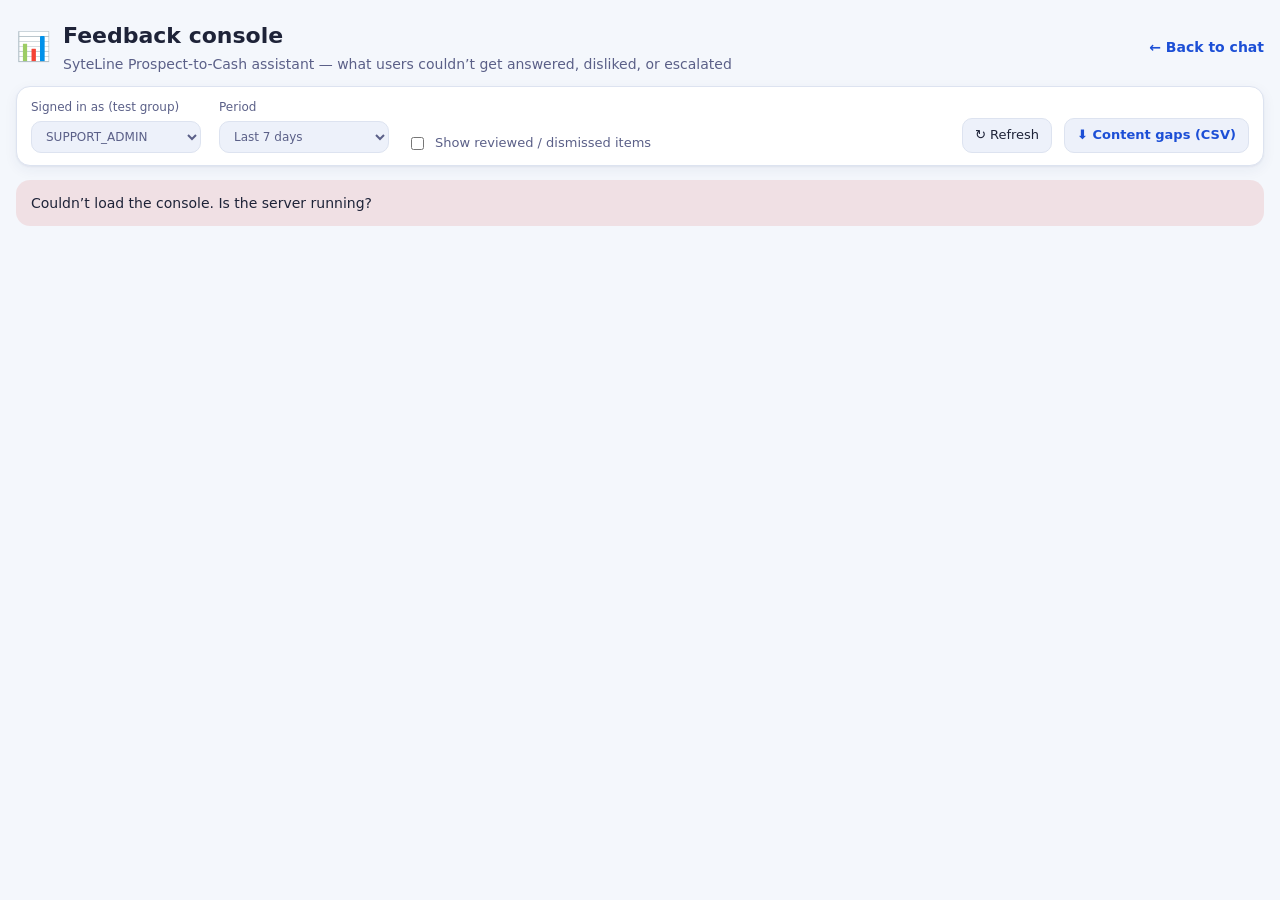
==== frontend/chatbot/admin.html @ 37c8181a "Phase 5 step 4 + Phase 6: feedback console, audit & monitoring, logging, data templates, ticket emai" ====
<!DOCTYPE html>
<html lang="en">
<head>
  <meta charset="UTF-8" />
  <meta name="viewport" content="width=device-width, initial-scale=1.0" />
  <title>Feedback Console</title>
  <link rel="stylesheet" href="admin.css" />
</head>
<body>
  <header class="topbar">
    <div class="brand">
      <span class="brand-mark" aria-hidden="true">📊</span>
      <div>
        <h1>Feedback console</h1>
        <p class="subtitle">SyteLine Prospect-to-Cash assistant — what users couldn’t get answered, disliked, or escalated</p>
      </div>
    </div>
    <a class="back-link" href="/">← Back to chat</a>
  </header>

  <section class="filters" aria-label="Filters">
    <label>
      <span>Signed in as (test group)</span>
      <select id="group">
        <option value="SUPPORT_ADMIN">SUPPORT_ADMIN</option>
        <option value="SALES_REP">SALES_REP</option>
        <option value="AR_CLERK">AR_CLERK</option>
        <option value="NO_ACCESS">NO_ACCESS</option>
      </select>
    </label>
    <label>
      <span>Period</span>
      <select id="days">
        <option value="1">Last 24 hours</option>
        <option value="7" selected>Last 7 days</option>
        <option value="30">Last 30 days</option>
        <option value="90">Last 90 days</option>
      </select>
    </label>
    <label class="check">
      <input type="checkbox" id="include-reviewed" />
      <span>Show reviewed / dismissed items</span>
    </label>
    <div class="filter-actions">
      <button type="button" id="refresh">↻ Refresh</button>
      <a id="export" class="button-link" href="#" download>⬇ Content gaps (CSV)</a>
    </div>
  </section>

  <div id="message" class="notice" role="status" hidden></div>

  <main id="console" hidden>
    <section class="tiles" id="tiles" aria-label="Summary"></section>

    <section class="breakdowns" aria-label="Breakdowns">
      <div class="card">
        <h2>Answer check</h2>
        <p class="hint">How generated answers did against the documents (Phase 5 step 1).</p>
        <table class="mini" id="validation-table"></table>
      </div>
      <div class="card">
        <h2>User mood</h2>
        <p class="hint">Detected tone of the questions (F0 normal → F4 repeated problem).</p>
        <table class="mini" id="mood-table"></table>
      </div>
      <div class="card">
        <h2>Outcomes</h2>
        <p class="hint">Where each question ended up.</p>
        <table class="mini" id="route-table"></table>
      </div>
    </section>

    <section class="card mail-card" aria-label="Ticket email">
      <div class="item-head">
        <div>
          <h2>📧 Ticket email (Outlook)</h2>
          <p class="hint" id="mail-summary"></p>
        </div>
        <div class="actions">
          <button type="button" id="mail-test">Send test email</button>
          <span class="done" id="mail-test-result" role="status"></span>
        </div>
      </div>
    </section>

    <nav class="tabs" role="tablist" aria-label="Work queues">
      <button type="button" role="tab" class="tab active" data-tab="gaps" aria-selected="true">📝 Content gaps <span class="count" id="count-gaps"></span></button>
      <button type="button" role="tab" class="tab" data-tab="downvoted" aria-selected="false">👎 Disliked answers <span class="count" id="count-downvoted"></span></button>
      <button type="button" role="tab" class="tab" data-tab="tickets" aria-selected="false">🎫 Tickets <span class="count" id="count-tickets"></span></button>
      <button type="button" role="tab" class="tab" data-tab="security" aria-selected="false">🛡️ Security <span class="count" id="count-security"></span></button>
      <button type="button" role="tab" class="tab" data-tab="health" aria-selected="false">📈 Health <span class="count" id="count-health"></span></button>
      <button type="button" role="tab" class="tab" data-tab="audit" aria-selected="false">🧾 Audit</button>
    </nav>

    <section class="panel" id="panel-gaps" role="tabpanel"></section>
    <section class="panel" id="panel-downvoted" role="tabpanel" hidden></section>
    <section class="panel" id="panel-tickets" role="tabpanel" hidden></section>
    <section class="panel" id="panel-security" role="tabpanel" hidden></section>
    <section class="panel" id="panel-health" role="tabpanel" hidden>
      <div class="item-head">
        <p class="hint" id="health-updated">Loading health…</p>
        <div class="actions">
          <button type="button" id="health-check">Run health check now</button>
          <span class="done" id="health-check-result" role="status"></span>
        </div>
      </div>
      <div class="services" id="health-services"></div>
      <div class="tiles" id="health-tiles"></div>
      <div class="charts">
        <figure class="card chart-card"><figcaption>Questions per day</figcaption><div id="chart-requests"></div></figure>
        <figure class="card chart-card"><figcaption>Response time per day — 95% of answers faster than</figcaption><div id="chart-latency"></div></figure>
        <figure class="card chart-card"><figcaption>OpenAI cost per day (USD)</figcaption><div id="chart-cost"></div></figure>
        <figure class="card chart-card"><figcaption>Answer check per day</figcaption><div id="chart-check"></div></figure>
      </div>
      <div class="breakdowns">
        <div class="card"><h2>OpenAI calls</h2><p class="hint">Per purpose and model, for the selected period.</p><table class="mini wide" id="health-llm"></table></div>
        <div class="card"><h2>Time per step</h2><p class="hint">Average and slowest time of each workflow step.</p><table class="mini wide" id="health-stages"></table></div>
      </div>
      <div class="card"><h2>Alerts</h2><p class="hint" id="health-thresholds"></p><div id="health-alerts"></div></div>
    </section>
    <section class="panel" id="panel-audit" role="tabpanel" hidden>
      <p class="hint">Every question and admin action is recorded here permanently (it can't be edited or deleted, and
        deleting a chat doesn't remove it). Questions and answers are shown with secrets masked.</p>
      <form class="filters audit-filters" id="audit-form">
        <label><span>User id</span><input type="text" id="audit-user" maxlength="120" placeholder="e.g. demo.sales_rep" /></label>
        <label><span>What</span>
          <select id="audit-type">
            <option value="">Everything</option><option value="chat" selected>Questions</option>
            <option value="rating">Ratings</option><option value="ticket_created">Tickets created</option>
            <option value="ticket_status">Ticket status changes</option><option value="feedback_review">Feedback reviews</option>
            <option value="admin_access">Admin console access</option><option value="chat_deleted">Chats deleted</option>
          </select></label>
        <label><span>Status</span>
          <select id="audit-status">
            <option value="">Any</option><option>SUCCESS</option><option>NO_ANSWER</option><option>CLARIFY</option>
            <option>BLOCKED</option><option>ERROR</option><option>OUT_OF_SCOPE</option><option>NOT_AVAILABLE</option>
          </select></label>
        <label><span>Request id</span><input type="text" id="audit-request" maxlength="80" /></label>
        <div class="filter-actions"><button type="submit" class="primary">Search</button></div>
      </form>
      <div id="audit-results"></div>
    </section>
  </main>

  <script src="admin.js"></script>
</body>
</html>
---- frontend/chatbot/admin.css ----
/* Feedback console (Phase 5 step 4). Same palette family as the chat page; own file so the
   chat page's styles are untouched. Status colours are reserved for state (priority, severity,
   alerts) and always come with an icon + label, never colour alone. */

:root {
  color-scheme: light;
  --canvas: #f4f7fc;
  --surface: #ffffff;
  --surface-soft: #edf1fa;
  --border: #dde3f0;
  --text: #1e2338;
  --text-soft: #5b6088;
  --text-faint: #7a7f9e;
  --accent: #2f6fed;
  --accent-strong: #1c4fd6;
  --accent-soft: rgba(47, 111, 237, 0.12);
  --on-accent: #ffffff;
  /* Chart marks (validated with the dataviz palette checker: lightness, chroma, colour-blind
     separation and 3:1 contrast all pass in light and dark). Status marks = the fixed status palette. */
  --series-1: #2a78d6;
  --series-2: #eb6834;
  --mark-good: #0ca30c;
  --mark-warning: #fab219;
  --mark-critical: #d03b3b;
  --good: #0c7d0c;
  --good-bg: rgba(12, 163, 12, 0.12);
  --warning: #9a6200;
  --warning-bg: rgba(250, 178, 25, 0.18);
  --critical: #b52e2e;
  --critical-bg: rgba(208, 59, 59, 0.12);
  --radius: 14px;
  --shadow: 0 1px 2px rgba(30, 50, 110, 0.06), 0 4px 14px rgba(30, 50, 110, 0.06);
}

@media (prefers-color-scheme: dark) {
  :root:not([data-theme="light"]) {
    color-scheme: dark;
    --canvas: #12141f;
    --surface: #1b1e2c;
    --surface-soft: #232738;
    --border: #2e3348;
    --text: #e8eaf4;
    --text-soft: #b3b8d4;
    --text-faint: #8d92b0;
    --accent: #6f9bff;
    --accent-strong: #9ab8ff;
    --accent-soft: rgba(111, 155, 255, 0.16);
    --on-accent: #0b1020; /* dark ink on the lighter dark-mode blue (white measured under 3:1) */
    --series-1: #3987e5;
    --series-2: #d95926;
    --good: #4cd24c;
    --good-bg: rgba(12, 163, 12, 0.2);
    --warning: #fab219;
    --warning-bg: rgba(250, 178, 25, 0.16);
    --critical: #ff7b7b;
    --critical-bg: rgba(208, 59, 59, 0.22);
    --shadow: none;
  }
}

* { box-sizing: border-box; }

/* `main` and the tab panels use display:flex, which would override the hidden attribute —
   without this, every tab showed at once and a refused role still saw the old data. */
[hidden] { display: none !important; }

body {
  margin: 0;
  padding: 0 16px 40px;
  background: var(--canvas);
  color: var(--text);
  font-family: "Segoe UI Variable", "Segoe UI", system-ui, -apple-system, sans-serif;
  font-size: 14px;
  line-height: 1.45;
}

button, select, input, textarea { font: inherit; color: inherit; }

:focus-visible { outline: 3px solid var(--accent-soft); outline-offset: 2px; }

.topbar, .filters, .notice, main { max-width: 1280px; margin-left: auto; margin-right: auto; }

.topbar {
  display: flex;
  align-items: center;
  justify-content: space-between;
  gap: 12px;
  flex-wrap: wrap;
  padding: 20px 0 12px;
}

.brand { display: flex; align-items: center; gap: 12px; }
.brand-mark { font-size: 28px; }
h1 { margin: 0; font-size: 22px; }
h2 { margin: 0 0 2px; font-size: 15px; }
.subtitle, .hint { margin: 2px 0 0; color: var(--text-soft); }
.hint { font-size: 12px; margin-bottom: 8px; }

.back-link, .button-link { color: var(--accent-strong); text-decoration: none; font-weight: 600; }

.filters {
  display: flex;
  flex-wrap: wrap;
  align-items: flex-end;
  gap: 12px 18px;
  padding: 12px 14px;
  background: var(--surface);
  border: 1px solid var(--border);
  border-radius: var(--radius);
  box-shadow: var(--shadow);
}

.filters label { display: flex; flex-direction: column; gap: 4px; font-size: 12px; color: var(--text-soft); }
.filters label.check { flex-direction: row; align-items: center; gap: 8px; font-size: 13px; }
.filters select {
  min-width: 170px;
  padding: 7px 10px;
  border: 1px solid var(--border);
  border-radius: 10px;
  background: var(--surface-soft);
}
.filter-actions { display: flex; gap: 12px; align-items: center; margin-left: auto; flex-wrap: wrap; }

button, .button-link {
  padding: 7px 12px;
  border: 1px solid var(--border);
  border-radius: 10px;
  background: var(--surface-soft);
  cursor: pointer;
  font-size: 13px;
}
button:disabled { opacity: 0.55; cursor: default; }
button.primary { background: var(--accent); border-color: var(--accent); color: var(--on-accent); }

.notice {
  margin-top: 14px;
  padding: 12px 14px;
  border-radius: var(--radius);
  background: var(--surface);
  border: 1px solid var(--border);
}
.notice.error { background: var(--critical-bg); border-color: transparent; }

main { margin-top: 16px; display: flex; flex-direction: column; gap: 16px; }

/* Stat tiles: the number is the figure — text ink, never a series colour. */
.tiles { display: grid; grid-template-columns: repeat(auto-fill, minmax(170px, 1fr)); gap: 12px; }
.tile {
  padding: 14px 16px;
  background: var(--surface);
  border: 1px solid var(--border);
  border-radius: var(--radius);
  box-shadow: var(--shadow);
}
.tile .label { color: var(--text-soft); font-size: 12px; }
.tile .value { font-size: 28px; font-weight: 650; font-variant-numeric: tabular-nums; margin-top: 2px; }
.tile .detail { color: var(--text-faint); font-size: 12px; margin-top: 2px; }
.tile .state { display: inline-flex; gap: 4px; align-items: center; margin-top: 6px; padding: 2px 8px;
  border-radius: 999px; font-size: 12px; font-weight: 600; }

.state.good { background: var(--good-bg); color: var(--good); }
.state.warning { background: var(--warning-bg); color: var(--warning); }
.state.critical { background: var(--critical-bg); color: var(--critical); }
.state.neutral { background: var(--surface-soft); color: var(--text-soft); }

.breakdowns { display: grid; grid-template-columns: repeat(auto-fit, minmax(260px, 1fr)); gap: 12px; }
.card {
  padding: 14px 16px;
  background: var(--surface);
  border: 1px solid var(--border);
  border-radius: var(--radius);
  box-shadow: var(--shadow);
  min-width: 0;
}

table.mini { width: 100%; border-collapse: collapse; font-variant-numeric: tabular-nums; }
table.mini td { padding: 4px 0; border-bottom: 1px solid var(--border); }
table.mini td.num { text-align: right; font-weight: 600; width: 60px; }
table.mini td.pct { text-align: right; color: var(--text-faint); width: 56px; }
table.mini tr:last-child td { border-bottom: 0; }

.tabs { display: flex; gap: 6px; flex-wrap: wrap; border-bottom: 1px solid var(--border); }
.tab {
  border: 0;
  border-bottom: 3px solid transparent;
  border-radius: 0;
  background: none;
  padding: 10px 12px;
  color: var(--text-soft);
  font-weight: 600;
}
.tab.active { color: var(--text); border-bottom-color: var(--accent); }
.tab .count { color: var(--text-faint); font-weight: 500; }

.panel { display: flex; flex-direction: column; gap: 10px; }
.empty { padding: 24px; text-align: center; color: var(--text-soft); background: var(--surface);
  border: 1px dashed var(--border); border-radius: var(--radius); }

.item {
  padding: 14px 16px;
  background: var(--surface);
  border: 1px solid var(--border);
  border-radius: var(--radius);
  box-shadow: var(--shadow);
  display: flex;
  flex-direction: column;
  gap: 6px;
  min-width: 0;
}
.item-head { display: flex; justify-content: space-between; gap: 10px; flex-wrap: wrap; align-items: baseline; }
.item-title { font-weight: 650; font-size: 15px; overflow-wrap: anywhere; }
.meta { color: var(--text-faint); font-size: 12px; display: flex; gap: 10px; flex-wrap: wrap; }
.pill { display: inline-flex; gap: 4px; align-items: center; padding: 1px 8px; border-radius: 999px;
  font-size: 12px; font-weight: 600; background: var(--surface-soft); color: var(--text-soft); }
.quote { margin: 0; padding: 8px 10px; background: var(--surface-soft); border-radius: 10px;
  white-space: pre-wrap; overflow-wrap: anywhere; color: var(--text-soft); }
.examples { margin: 0; padding-left: 18px; color: var(--text-soft); }
.actions { display: flex; gap: 6px; flex-wrap: wrap; align-items: center; }
.actions .done { color: var(--text-soft); font-size: 12px; }
dl.fields { display: grid; grid-template-columns: max-content 1fr; gap: 3px 12px; margin: 0; }
dl.fields dt { color: var(--text-faint); }
dl.fields dd { margin: 0; overflow-wrap: anywhere; }

/* ── Health tab ─────────────────────────────────────────────────────── */
.services { display: flex; gap: 8px; flex-wrap: wrap; }
.charts { display: grid; grid-template-columns: repeat(auto-fit, minmax(300px, 1fr)); gap: 12px; }
.chart-card { margin: 0; }
.chart-card figcaption { font-weight: 650; margin-bottom: 6px; }
svg.chart { width: 100%; height: auto; display: block; }
svg.chart .axis { stroke: var(--border); stroke-width: 1; }
svg.chart .grid { stroke: var(--border); stroke-width: 1; stroke-dasharray: 3 4; }
svg.chart .tick { fill: var(--text-faint); font-size: 12px; }
svg.chart .bar-a { fill: var(--series-1); }
svg.chart .bar-b { fill: var(--series-2); }
svg.chart .bar-good { fill: var(--mark-good); }
svg.chart .bar-warn { fill: var(--mark-warning); }
svg.chart .bar-bad { fill: var(--mark-critical); }
svg.chart .line { fill: none; stroke: var(--series-1); stroke-width: 2; }
svg.chart .dot { fill: var(--series-1); stroke: var(--surface); stroke-width: 2; }
svg.chart rect:hover, svg.chart .dot:hover { opacity: 0.8; }
.legend { display: flex; gap: 12px; flex-wrap: wrap; margin-top: 6px; font-size: 12px; color: var(--text-soft); }
.legend-item { display: inline-flex; align-items: center; gap: 5px; }
.swatch { width: 10px; height: 10px; border-radius: 3px; display: inline-block; }
.swatch.bar-a { background: var(--series-1); }
.swatch.bar-b { background: var(--series-2); }
.swatch.bar-good { background: var(--mark-good); }
.swatch.bar-warn { background: var(--mark-warning); }
.swatch.bar-bad { background: var(--mark-critical); }
table.mini.wide th { text-align: left; font-size: 12px; color: var(--text-faint); font-weight: 600; padding: 4px 6px 4px 0; }
table.mini.wide td { padding: 4px 6px 4px 0; }
table.mini.wide td.num { width: auto; white-space: nowrap; }
td.bar-cell { width: 30%; }
.meter { display: block; height: 8px; border-radius: 4px; background: var(--series-1); }
.alert-row { padding: 8px 0; border-bottom: 1px solid var(--border); }
.audit-filters { margin: 0; }
.audit-filters input { padding: 7px 10px; border: 1px solid var(--border); border-radius: 10px; background: var(--surface-soft); }
.audit-table td { vertical-align: top; font-size: 13px; }
.audit-table td.wrap { overflow-wrap: anywhere; max-width: 420px; }
.card { overflow-x: auto; }

@media (max-width: 600px) {
  .filter-actions { margin-left: 0; }
  .filters select { min-width: 0; width: 100%; }
  .filters label { flex: 1 1 140px; }
  .tile .value { font-size: 24px; }
}
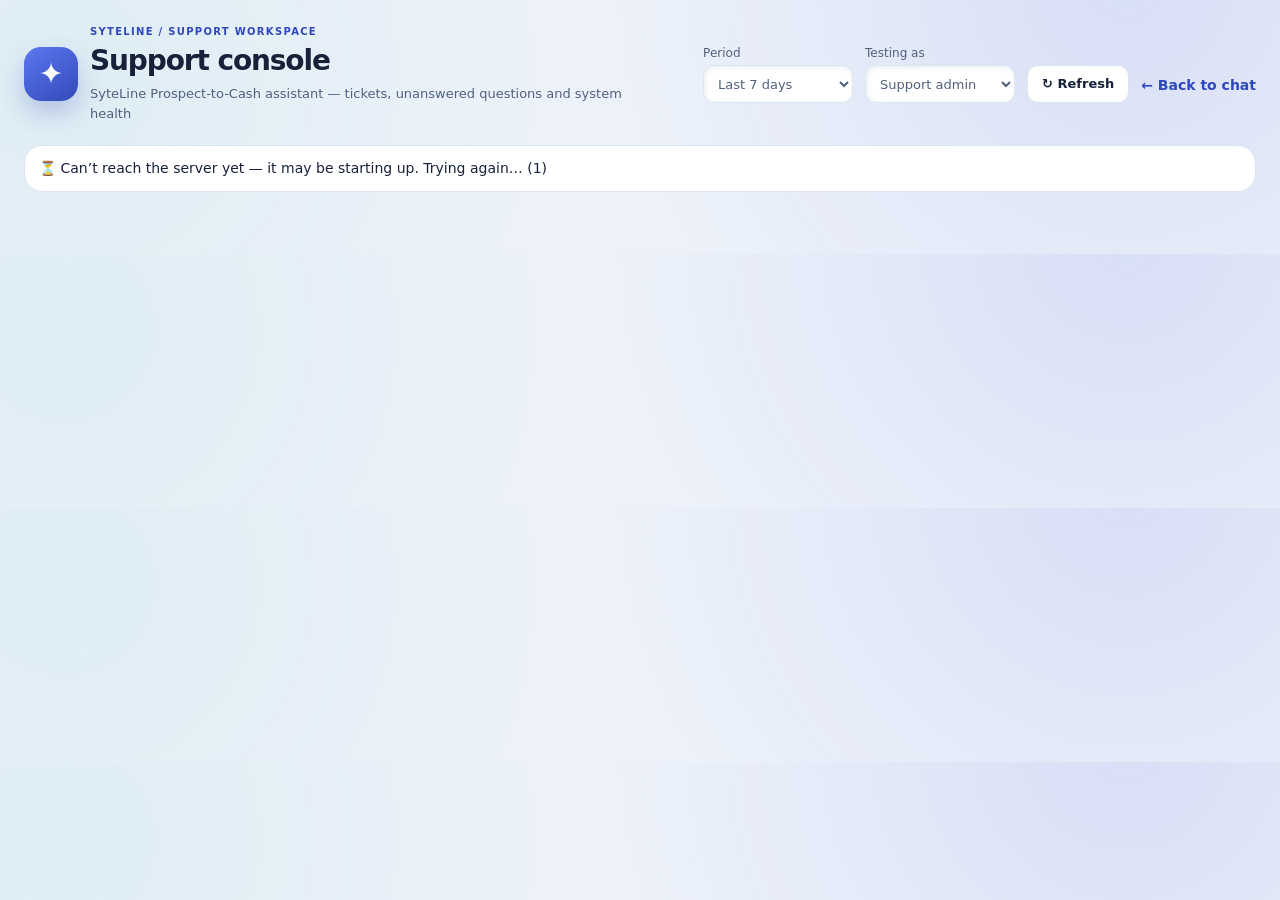
==== commit 41615318: "Faster and clearer answers: parallel users, combined understanding, short definitions, support conso" ====
--- a/frontend/chatbot/admin.html
+++ b/frontend/chatbot/admin.html
@@ -3,145 +3,223 @@
 <head>
   <meta charset="UTF-8" />
   <meta name="viewport" content="width=device-width, initial-scale=1.0" />
-  <title>Feedback Console</title>
-  <link rel="stylesheet" href="admin.css" />
+  <title>Support Console</title>
+  <link rel="stylesheet" href="admin.css?v=2026-09-30c" />
 </head>
 <body>
   <header class="topbar">
     <div class="brand">
-      <span class="brand-mark" aria-hidden="true">📊</span>
+      <span class="brand-mark" aria-hidden="true">✦</span>
       <div>
-        <h1>Feedback console</h1>
-        <p class="subtitle">SyteLine Prospect-to-Cash assistant — what users couldn’t get answered, disliked, or escalated</p>
+        <span class="eyebrow">SYTELINE / SUPPORT WORKSPACE</span>
+        <h1>Support console</h1>
+        <p class="subtitle">SyteLine Prospect-to-Cash assistant — tickets, unanswered questions and system health</p>
       </div>
     </div>
-    <a class="back-link" href="/">← Back to chat</a>
+    <div class="topbar-controls">
+      <label class="control">
+        <span>Period</span>
+        <select id="days">
+          <option value="1">Last 24 hours</option>
+          <option value="7" selected>Last 7 days</option>
+          <option value="30">Last 30 days</option>
+          <option value="90">Last 90 days</option>
+        </select>
+      </label>
+      <label class="control" title="Until the real SyteLine login is connected, pick the role to test with">
+        <span>Testing as</span>
+        <select id="group">
+          <option value="SUPPORT_ADMIN">Support admin</option>
+          <option value="SALES_REP">Sales rep</option>
+          <option value="AR_CLERK">AR clerk</option>
+          <option value="NO_ACCESS">No access</option>
+        </select>
+      </label>
+      <button type="button" id="refresh" class="icon-button" aria-label="Refresh">↻ Refresh</button>
+      <a class="back-link" href="/">← Back to chat</a>
+    </div>
   </header>
 
-  <section class="filters" aria-label="Filters">
-    <label>
-      <span>Signed in as (test group)</span>
-      <select id="group">
-        <option value="SUPPORT_ADMIN">SUPPORT_ADMIN</option>
-        <option value="SALES_REP">SALES_REP</option>
-        <option value="AR_CLERK">AR_CLERK</option>
-        <option value="NO_ACCESS">NO_ACCESS</option>
-      </select>
-    </label>
-    <label>
-      <span>Period</span>
-      <select id="days">
-        <option value="1">Last 24 hours</option>
-        <option value="7" selected>Last 7 days</option>
-        <option value="30">Last 30 days</option>
-        <option value="90">Last 90 days</option>
-      </select>
-    </label>
-    <label class="check">
-      <input type="checkbox" id="include-reviewed" />
-      <span>Show reviewed / dismissed items</span>
-    </label>
-    <div class="filter-actions">
-      <button type="button" id="refresh">↻ Refresh</button>
-      <a id="export" class="button-link" href="#" download>⬇ Content gaps (CSV)</a>
-    </div>
-  </section>
-
   <div id="message" class="notice" role="status" hidden></div>
 
-  <main id="console" hidden>
-    <section class="tiles" id="tiles" aria-label="Summary"></section>
-
-    <section class="breakdowns" aria-label="Breakdowns">
-      <div class="card">
-        <h2>Answer check</h2>
-        <p class="hint">How generated answers did against the documents (Phase 5 step 1).</p>
-        <table class="mini" id="validation-table"></table>
-      </div>
-      <div class="card">
-        <h2>User mood</h2>
-        <p class="hint">Detected tone of the questions (F0 normal → F4 repeated problem).</p>
-        <table class="mini" id="mood-table"></table>
-      </div>
-      <div class="card">
-        <h2>Outcomes</h2>
-        <p class="hint">Where each question ended up.</p>
-        <table class="mini" id="route-table"></table>
-      </div>
-    </section>
-
-    <section class="card mail-card" aria-label="Ticket email">
-      <div class="item-head">
-        <div>
-          <h2>📧 Ticket email (Outlook)</h2>
-          <p class="hint" id="mail-summary"></p>
-        </div>
-        <div class="actions">
-          <button type="button" id="mail-test">Send test email</button>
-          <span class="done" id="mail-test-result" role="status"></span>
-        </div>
-      </div>
-    </section>
-
-    <nav class="tabs" role="tablist" aria-label="Work queues">
-      <button type="button" role="tab" class="tab active" data-tab="gaps" aria-selected="true">📝 Content gaps <span class="count" id="count-gaps"></span></button>
-      <button type="button" role="tab" class="tab" data-tab="downvoted" aria-selected="false">👎 Disliked answers <span class="count" id="count-downvoted"></span></button>
-      <button type="button" role="tab" class="tab" data-tab="tickets" aria-selected="false">🎫 Tickets <span class="count" id="count-tickets"></span></button>
-      <button type="button" role="tab" class="tab" data-tab="security" aria-selected="false">🛡️ Security <span class="count" id="count-security"></span></button>
-      <button type="button" role="tab" class="tab" data-tab="health" aria-selected="false">📈 Health <span class="count" id="count-health"></span></button>
-      <button type="button" role="tab" class="tab" data-tab="audit" aria-selected="false">🧾 Audit</button>
+  <div class="shell" id="console" hidden>
+    <nav class="sidenav" aria-label="Sections">
+      <span class="nav-heading">WORKSPACE</span>
+      <button type="button" class="nav-item active" data-view="home"><span aria-hidden="true">🏠</span> Home</button>
+      <button type="button" class="nav-item" data-view="tickets"><span aria-hidden="true">🎫</span> Tickets <span class="nav-count" id="nav-tickets"></span></button>
+      <button type="button" class="nav-item" data-view="gaps"><span aria-hidden="true">❓</span> Unanswered questions <span class="nav-count" id="nav-gaps"></span></button>
+      <button type="button" class="nav-item" data-view="disliked"><span aria-hidden="true">👎</span> Disliked answers <span class="nav-count" id="nav-disliked"></span></button>
+      <button type="button" class="nav-item" data-view="security"><span aria-hidden="true">🛡️</span> Security <span class="nav-count" id="nav-security"></span></button>
+      <button type="button" class="nav-item" data-view="health"><span aria-hidden="true">📈</span> System health <span class="nav-count" id="nav-health"></span></button>
+      <button type="button" class="nav-item" data-view="audit"><span aria-hidden="true">🧾</span> Activity log</button>
     </nav>
 
-    <section class="panel" id="panel-gaps" role="tabpanel"></section>
-    <section class="panel" id="panel-downvoted" role="tabpanel" hidden></section>
-    <section class="panel" id="panel-tickets" role="tabpanel" hidden></section>
-    <section class="panel" id="panel-security" role="tabpanel" hidden></section>
-    <section class="panel" id="panel-health" role="tabpanel" hidden>
-      <div class="item-head">
-        <p class="hint" id="health-updated">Loading health…</p>
-        <div class="actions">
-          <button type="button" id="health-check">Run health check now</button>
-          <span class="done" id="health-check-result" role="status"></span>
-        </div>
-      </div>
-      <div class="services" id="health-services"></div>
-      <div class="tiles" id="health-tiles"></div>
-      <div class="charts">
-        <figure class="card chart-card"><figcaption>Questions per day</figcaption><div id="chart-requests"></div></figure>
-        <figure class="card chart-card"><figcaption>Response time per day — 95% of answers faster than</figcaption><div id="chart-latency"></div></figure>
-        <figure class="card chart-card"><figcaption>OpenAI cost per day (USD)</figcaption><div id="chart-cost"></div></figure>
-        <figure class="card chart-card"><figcaption>Answer check per day</figcaption><div id="chart-check"></div></figure>
-      </div>
-      <div class="breakdowns">
-        <div class="card"><h2>OpenAI calls</h2><p class="hint">Per purpose and model, for the selected period.</p><table class="mini wide" id="health-llm"></table></div>
-        <div class="card"><h2>Time per step</h2><p class="hint">Average and slowest time of each workflow step.</p><table class="mini wide" id="health-stages"></table></div>
-      </div>
-      <div class="card"><h2>Alerts</h2><p class="hint" id="health-thresholds"></p><div id="health-alerts"></div></div>
-    </section>
-    <section class="panel" id="panel-audit" role="tabpanel" hidden>
-      <p class="hint">Every question and admin action is recorded here permanently (it can't be edited or deleted, and
-        deleting a chat doesn't remove it). Questions and answers are shown with secrets masked.</p>
-      <form class="filters audit-filters" id="audit-form">
-        <label><span>User id</span><input type="text" id="audit-user" maxlength="120" placeholder="e.g. demo.sales_rep" /></label>
-        <label><span>What</span>
-          <select id="audit-type">
-            <option value="">Everything</option><option value="chat" selected>Questions</option>
-            <option value="rating">Ratings</option><option value="ticket_created">Tickets created</option>
-            <option value="ticket_status">Ticket status changes</option><option value="feedback_review">Feedback reviews</option>
-            <option value="admin_access">Admin console access</option><option value="chat_deleted">Chats deleted</option>
-          </select></label>
-        <label><span>Status</span>
-          <select id="audit-status">
-            <option value="">Any</option><option>SUCCESS</option><option>NO_ANSWER</option><option>CLARIFY</option>
-            <option>BLOCKED</option><option>ERROR</option><option>OUT_OF_SCOPE</option><option>NOT_AVAILABLE</option>
-          </select></label>
-        <label><span>Request id</span><input type="text" id="audit-request" maxlength="80" /></label>
-        <div class="filter-actions"><button type="submit" class="primary">Search</button></div>
-      </form>
-      <div id="audit-results"></div>
-    </section>
-  </main>
-
-  <script src="admin.js"></script>
+    <main class="content">
+      <!-- Home -->
+      <section class="view" id="view-home">
+        <div class="view-head">
+          <h2>Home</h2>
+          <p class="lead">What needs your attention, and how the assistant is doing.</p>
+        </div>
+        <div class="stats" id="home-stats"></div>
+        <div class="card">
+          <h3>Needs your attention</h3>
+          <div id="home-todo" class="todo-list"></div>
+        </div>
+        <details class="card help">
+          <summary>How does this console work?</summary>
+          <ul>
+            <li><b>Tickets</b> — a user asked the assistant for help from a person and confirmed it. Contact them, then press <i>Start working</i> and later <i>Mark resolved</i>.</li>
+            <li><b>Unanswered questions</b> — things users asked that the documents don't cover. Press <i>Needs a document</i> so the data team writes it (download the list for them).</li>
+            <li><b>Disliked answers</b> — answers users rated 👎. Check the answer; if a document is wrong, press <i>Needs a document</i>.</li>
+            <li><b>Security</b> — attempts the assistant blocked (for example asking for passwords). Nothing to do unless one person repeats it.</li>
+            <li><b>System health</b> and <b>Activity log</b> — for IT: speed, errors, cost and a permanent record of every question.</li>
+          </ul>
+        </details>
+      </section>
+
+      <!-- Tickets -->
+      <section class="view" id="view-tickets" hidden>
+        <div class="view-head">
+          <h2>Tickets</h2>
+          <p class="lead">Users who asked for help from a person. Contact the user, then move the ticket along.</p>
+        </div>
+        <div class="chips" role="group" aria-label="Show tickets" id="ticket-filter">
+          <button type="button" class="chip active" data-status="active">Open &amp; in progress</button>
+          <button type="button" class="chip" data-status="resolved">Resolved</button>
+          <button type="button" class="chip" data-status="closed">Closed</button>
+          <button type="button" class="chip" data-status="all">All</button>
+        </div>
+        <div id="ticket-list" class="list"></div>
+      </section>
+
+      <!-- Unanswered questions -->
+      <section class="view" id="view-gaps" hidden>
+        <div class="view-head row">
+          <div>
+            <h2>Unanswered questions</h2>
+            <p class="lead">Questions the documents don't answer yet, grouped by topic, most asked first.</p>
+          </div>
+          <a id="export" class="button" href="#" download>⬇ Download list for the data team</a>
+        </div>
+        <label class="toggle"><input type="checkbox" class="show-done" /> Show items already handled</label>
+        <div id="gap-list" class="list"></div>
+      </section>
+
+      <!-- Disliked answers -->
+      <section class="view" id="view-disliked" hidden>
+        <div class="view-head">
+          <h2>Disliked answers</h2>
+          <p class="lead">Answers users rated 👎, newest first. Read the answer and decide if a document needs fixing.</p>
+        </div>
+        <label class="toggle"><input type="checkbox" class="show-done" /> Show items already handled</label>
+        <div id="disliked-list" class="list"></div>
+      </section>
+
+      <!-- Security -->
+      <section class="view" id="view-security" hidden>
+        <div class="view-head">
+          <h2>Security</h2>
+          <p class="lead">Messages the assistant blocked. Nothing was revealed. Look closer only when one person keeps trying.</p>
+        </div>
+        <div id="security-list" class="list"></div>
+      </section>
+
+      <!-- System health -->
+      <section class="view" id="view-health" hidden>
+        <div class="view-head row">
+          <div>
+            <h2>System health</h2>
+            <p class="lead" id="health-updated">Loading…</p>
+          </div>
+          <div class="actions">
+            <button type="button" id="health-check">Check now</button>
+            <span class="muted" id="health-check-result" role="status"></span>
+          </div>
+        </div>
+        <div class="card">
+          <h3>Services</h3>
+          <div class="services" id="health-services"></div>
+        </div>
+        <div class="stats" id="health-stats"></div>
+        <div class="card">
+          <h3>Alerts</h3>
+          <p class="muted" id="health-thresholds"></p>
+          <div id="health-alerts"></div>
+        </div>
+        <div class="charts">
+          <figure class="card chart-card"><figcaption>Questions per day</figcaption><div id="chart-requests"></div></figure>
+          <figure class="card chart-card"><figcaption>Response time per day (seconds)</figcaption><div id="chart-latency"></div></figure>
+          <figure class="card chart-card"><figcaption>OpenAI cost per day (USD)</figcaption><div id="chart-cost"></div></figure>
+          <figure class="card chart-card"><figcaption>Answer check per day</figcaption><div id="chart-check"></div></figure>
+        </div>
+        <div class="card">
+          <h3>Answer quality</h3>
+          <div class="breakdowns">
+            <div><h4>Where questions ended up</h4><table class="mini" id="route-table"></table></div>
+            <div><h4>Answer check against the documents</h4><table class="mini" id="validation-table"></table></div>
+            <div><h4>User mood</h4><table class="mini" id="mood-table"></table></div>
+          </div>
+        </div>
+        <div class="card">
+          <div class="row">
+            <div>
+              <h3>Ticket email (Outlook)</h3>
+              <p class="muted" id="mail-summary"></p>
+            </div>
+            <div class="actions">
+              <button type="button" id="mail-test">Send test email</button>
+              <span class="muted" id="mail-test-result" role="status"></span>
+            </div>
+          </div>
+        </div>
+        <details class="card">
+          <summary>Technical details — OpenAI calls and time per step</summary>
+          <h4>OpenAI calls</h4>
+          <div class="scroll"><table class="mini wide" id="health-llm"></table></div>
+          <h4>Time per workflow step</h4>
+          <div class="scroll"><table class="mini wide" id="health-stages"></table></div>
+        </details>
+      </section>
+
+      <!-- Activity log -->
+      <section class="view" id="view-audit" hidden>
+        <div class="view-head">
+          <h2>Activity log</h2>
+          <p class="lead">A permanent record of every question and admin action. It can't be edited or deleted; secrets are masked.</p>
+        </div>
+        <form class="card filters" id="audit-form">
+          <label class="control"><span>User</span><input type="text" id="audit-user" maxlength="120" placeholder="e.g. demo.sales_rep" /></label>
+          <label class="control"><span>Show</span>
+            <select id="audit-type">
+              <option value="chat" selected>Questions</option>
+              <option value="">Everything</option>
+              <option value="ticket_created">Tickets created</option>
+              <option value="ticket_status">Ticket status changes</option>
+              <option value="rating">Ratings (👍 / 👎)</option>
+              <option value="feedback_review">Reviews in this console</option>
+              <option value="admin_access">Console visits</option>
+              <option value="chat_deleted">Chats deleted</option>
+            </select></label>
+          <label class="control"><span>Result</span>
+            <select id="audit-status">
+              <option value="">Any</option>
+              <option value="SUCCESS">Answered</option>
+              <option value="NO_ANSWER">Not answered</option>
+              <option value="CLARIFY">Asked to clarify</option>
+              <option value="OUT_OF_SCOPE">Off-topic</option>
+              <option value="NOT_AVAILABLE">Needs live data</option>
+              <option value="BLOCKED">Blocked</option>
+              <option value="ERROR">Error</option>
+            </select></label>
+          <label class="control"><span>Request id</span><input type="text" id="audit-request" maxlength="80" /></label>
+          <button type="submit" class="primary">Search</button>
+        </form>
+        <div id="audit-results"></div>
+      </section>
+    </main>
+  </div>
+
+  <script src="admin.js?v=2026-09-30c"></script>
 </body>
 </html>
--- a/frontend/chatbot/admin.css
+++ b/frontend/chatbot/admin.css
@@ -1,231 +1,263 @@
-/* Feedback console (Phase 5 step 4). Same palette family as the chat page; own file so the
-   chat page's styles are untouched. Status colours are reserved for state (priority, severity,
-   alerts) and always come with an icon + label, never colour alone. */
+/* Support workspace. Status colours always accompany a word or icon. */
 
 :root {
   color-scheme: light;
-  --canvas: #f4f7fc;
+  --canvas: #edf2fa;
   --surface: #ffffff;
-  --surface-soft: #edf1fa;
-  --border: #dde3f0;
-  --text: #1e2338;
-  --text-soft: #5b6088;
-  --text-faint: #7a7f9e;
-  --accent: #2f6fed;
-  --accent-strong: #1c4fd6;
-  --accent-soft: rgba(47, 111, 237, 0.12);
+  --surface-soft: #f3f6fc;
+  --border: #dbe4f2;
+  --text: #17213a;
+  --text-soft: #50617e;
+  --text-faint: #697b98;
+  --accent: #4359db;
+  --accent-strong: #3048bd;
+  --accent-soft: #e9edff;
   --on-accent: #ffffff;
-  /* Chart marks (validated with the dataviz palette checker: lightness, chroma, colour-blind
-     separation and 3:1 contrast all pass in light and dark). Status marks = the fixed status palette. */
+  /* Chart marks (validated with the dataviz palette checker in light and dark). */
   --series-1: #2a78d6;
   --series-2: #eb6834;
   --mark-good: #0ca30c;
   --mark-warning: #fab219;
   --mark-critical: #d03b3b;
-  --good: #0c7d0c;
-  --good-bg: rgba(12, 163, 12, 0.12);
-  --warning: #9a6200;
-  --warning-bg: rgba(250, 178, 25, 0.18);
-  --critical: #b52e2e;
-  --critical-bg: rgba(208, 59, 59, 0.12);
-  --radius: 14px;
-  --shadow: 0 1px 2px rgba(30, 50, 110, 0.06), 0 4px 14px rgba(30, 50, 110, 0.06);
+  --good: #0f7a2e;
+  --good-bg: #e8f6ec;
+  --warning: #8a5a00;
+  --warning-bg: #fff4dc;
+  --critical: #b3261e;
+  --critical-bg: #fdecea;
+  --radius: 18px;
+  --shadow: 8px 8px 22px rgba(122, 142, 181, 0.17), -7px -7px 20px rgba(255, 255, 255, 0.82);
 }
 
 @media (prefers-color-scheme: dark) {
   :root:not([data-theme="light"]) {
     color-scheme: dark;
-    --canvas: #12141f;
-    --surface: #1b1e2c;
-    --surface-soft: #232738;
-    --border: #2e3348;
-    --text: #e8eaf4;
-    --text-soft: #b3b8d4;
-    --text-faint: #8d92b0;
+    --canvas: #151b2b;
+    --surface: #202a3d;
+    --surface-soft: #26344b;
+    --border: #3a4a62;
+    --text: #e8eaf3;
+    --text-soft: #b4b9d2;
+    --text-faint: #8e93ae;
     --accent: #6f9bff;
     --accent-strong: #9ab8ff;
-    --accent-soft: rgba(111, 155, 255, 0.16);
+    --accent-soft: #232f4d;
     --on-accent: #0b1020; /* dark ink on the lighter dark-mode blue (white measured under 3:1) */
     --series-1: #3987e5;
     --series-2: #d95926;
-    --good: #4cd24c;
-    --good-bg: rgba(12, 163, 12, 0.2);
-    --warning: #fab219;
-    --warning-bg: rgba(250, 178, 25, 0.16);
-    --critical: #ff7b7b;
-    --critical-bg: rgba(208, 59, 59, 0.22);
-    --shadow: none;
+    --good: #5fd27e;
+    --good-bg: #1c3326;
+    --warning: #f5bf4f;
+    --warning-bg: #3a2f17;
+    --critical: #ff8a80;
+    --critical-bg: #3d1f1f;
+    --shadow: 8px 8px 22px rgba(5, 10, 20, 0.26), -6px -6px 20px rgba(55, 70, 96, 0.16);
   }
 }
 
 * { box-sizing: border-box; }
 
-/* `main` and the tab panels use display:flex, which would override the hidden attribute —
-   without this, every tab showed at once and a refused role still saw the old data. */
+/* flex/grid containers would override the hidden attribute without this */
 [hidden] { display: none !important; }
 
 body {
   margin: 0;
-  padding: 0 16px 40px;
-  background: var(--canvas);
+  padding: 0 24px 48px;
+  background: radial-gradient(circle at 88% -7%, rgba(67, 89, 219, 0.12), transparent 32rem),
+    radial-gradient(circle at 5% 30%, rgba(20, 174, 166, 0.07), transparent 30rem), var(--canvas);
   color: var(--text);
   font-family: "Segoe UI Variable", "Segoe UI", system-ui, -apple-system, sans-serif;
   font-size: 14px;
-  line-height: 1.45;
-}
-
-button, select, input, textarea { font: inherit; color: inherit; }
-
-:focus-visible { outline: 3px solid var(--accent-soft); outline-offset: 2px; }
-
-.topbar, .filters, .notice, main { max-width: 1280px; margin-left: auto; margin-right: auto; }
-
+  line-height: 1.5;
+}
+
+button, select, input { font: inherit; color: inherit; }
+:focus-visible { outline: 3px solid var(--accent); outline-offset: 2px; }
+h1, h2, h3, h4 { margin: 0; }
+h1 { font-size: clamp(22px, 2.2vw, 28px); letter-spacing: -.04em; }
+h2 { font-size: clamp(22px, 2vw, 26px); letter-spacing: -.035em; }
+h3 { font-size: 15px; margin-bottom: 10px; }
+h4 { font-size: 13px; color: var(--text-soft); margin: 14px 0 6px; font-weight: 600; }
+.muted { color: var(--text-faint); font-size: 13px; }
+
+/* ── Top bar ───────────────────────────────────────────────── */
+.topbar, .notice, .shell { max-width: 1440px; margin-left: auto; margin-right: auto; }
 .topbar {
-  display: flex;
-  align-items: center;
-  justify-content: space-between;
-  gap: 12px;
-  flex-wrap: wrap;
-  padding: 20px 0 12px;
-}
-
-.brand { display: flex; align-items: center; gap: 12px; }
-.brand-mark { font-size: 28px; }
-h1 { margin: 0; font-size: 22px; }
-h2 { margin: 0 0 2px; font-size: 15px; }
-.subtitle, .hint { margin: 2px 0 0; color: var(--text-soft); }
-.hint { font-size: 12px; margin-bottom: 8px; }
-
-.back-link, .button-link { color: var(--accent-strong); text-decoration: none; font-weight: 600; }
-
-.filters {
-  display: flex;
-  flex-wrap: wrap;
-  align-items: flex-end;
-  gap: 12px 18px;
-  padding: 12px 14px;
-  background: var(--surface);
-  border: 1px solid var(--border);
-  border-radius: var(--radius);
-  box-shadow: var(--shadow);
-}
-
-.filters label { display: flex; flex-direction: column; gap: 4px; font-size: 12px; color: var(--text-soft); }
-.filters label.check { flex-direction: row; align-items: center; gap: 8px; font-size: 13px; }
-.filters select {
-  min-width: 170px;
-  padding: 7px 10px;
-  border: 1px solid var(--border);
-  border-radius: 10px;
-  background: var(--surface-soft);
-}
-.filter-actions { display: flex; gap: 12px; align-items: center; margin-left: auto; flex-wrap: wrap; }
-
-button, .button-link {
-  padding: 7px 12px;
-  border: 1px solid var(--border);
-  border-radius: 10px;
-  background: var(--surface-soft);
-  cursor: pointer;
-  font-size: 13px;
-}
+  display: flex; align-items: center; justify-content: space-between; gap: 14px; flex-wrap: wrap;
+  padding: 24px 0 22px;
+}
+.brand { display: flex; align-items: center; gap: 12px; min-width: 0; }
+.brand-mark { display: grid; place-items: center; flex: 0 0 54px; height: 54px; border-radius: 17px;
+  background: linear-gradient(145deg, #5c78ef, #314ab9); box-shadow: 0 12px 24px rgba(55, 73, 178, .25);
+  color: white; font-size: 30px; }
+.eyebrow, .nav-heading, .section-label { display: block; color: var(--accent-strong); font-size: 10px; font-weight: 800; letter-spacing: .13em; }
+.eyebrow { margin-bottom: 1px; }
+.subtitle { margin: 2px 0 0; color: var(--text-soft); font-size: 13px; }
+.topbar-controls { display: flex; align-items: flex-end; gap: 10px 12px; flex-wrap: wrap; }
+.control { display: flex; flex-direction: column; gap: 3px; font-size: 12px; color: var(--text-soft); }
+.control select, .control input {
+  min-width: 150px; min-height: 38px; padding: 7px 10px; border: 1px solid var(--border); border-radius: 11px;
+  background: var(--surface); font-size: 13px; box-shadow: inset 2px 2px 5px rgba(40, 60, 110, .08);
+}
+.back-link { color: var(--accent-strong); text-decoration: none; font-weight: 600; padding: 7px 0; }
+
+button, .button {
+  min-height: 38px; padding: 8px 14px; border: 1px solid var(--border); border-radius: 11px; background: var(--surface);
+  cursor: pointer; font-size: 13px; font-weight: 600; color: var(--text); text-decoration: none;
+  display: inline-flex; align-items: center; gap: 6px; white-space: nowrap;
+}
+button:hover, .button:hover { background: var(--surface-soft); border-color: var(--accent); }
 button:disabled { opacity: 0.55; cursor: default; }
-button.primary { background: var(--accent); border-color: var(--accent); color: var(--on-accent); }
+button.primary { background: linear-gradient(135deg, #5b72ed, #364ec3); border-color: transparent; color: var(--on-accent); box-shadow: 0 7px 16px rgba(53, 76, 190, .2); }
+button.primary:hover { background: var(--accent-strong); }
 
 .notice {
-  margin-top: 14px;
-  padding: 12px 14px;
-  border-radius: var(--radius);
-  background: var(--surface);
-  border: 1px solid var(--border);
-}
-.notice.error { background: var(--critical-bg); border-color: transparent; }
-
-main { margin-top: 16px; display: flex; flex-direction: column; gap: 16px; }
-
-/* Stat tiles: the number is the figure — text ink, never a series colour. */
-.tiles { display: grid; grid-template-columns: repeat(auto-fill, minmax(170px, 1fr)); gap: 12px; }
-.tile {
-  padding: 14px 16px;
-  background: var(--surface);
-  border: 1px solid var(--border);
-  border-radius: var(--radius);
-  box-shadow: var(--shadow);
-}
-.tile .label { color: var(--text-soft); font-size: 12px; }
-.tile .value { font-size: 28px; font-weight: 650; font-variant-numeric: tabular-nums; margin-top: 2px; }
-.tile .detail { color: var(--text-faint); font-size: 12px; margin-top: 2px; }
-.tile .state { display: inline-flex; gap: 4px; align-items: center; margin-top: 6px; padding: 2px 8px;
-  border-radius: 999px; font-size: 12px; font-weight: 600; }
-
-.state.good { background: var(--good-bg); color: var(--good); }
-.state.warning { background: var(--warning-bg); color: var(--warning); }
-.state.critical { background: var(--critical-bg); color: var(--critical); }
-.state.neutral { background: var(--surface-soft); color: var(--text-soft); }
-
-.breakdowns { display: grid; grid-template-columns: repeat(auto-fit, minmax(260px, 1fr)); gap: 12px; }
+  margin-bottom: 14px; padding: 12px 14px; border-radius: var(--radius);
+  background: var(--surface); border: 1px solid var(--border);
+}
+.notice.error { background: var(--critical-bg); border-color: transparent; color: var(--critical); }
+
+/* ── Layout: side menu + content ──────────────────────────── */
+.shell { display: grid; grid-template-columns: 246px minmax(0, 1fr); gap: 28px; align-items: start; }
+.sidenav {
+  position: sticky; top: 16px; display: flex; flex-direction: column; gap: 4px; padding: 16px 10px;
+  background: var(--surface); border: 1px solid var(--border); border-radius: var(--radius); box-shadow: var(--shadow);
+}
+.nav-heading { padding: 6px 12px 12px; color: var(--text-faint); }
+.nav-item {
+  justify-content: flex-start; width: 100%; border: 0; background: none; padding: 11px 12px;
+  border-radius: 11px; font-weight: 600; color: var(--text-soft);
+}
+.nav-item:hover { background: var(--surface-soft); }
+.nav-item.active { background: var(--accent-soft); color: var(--accent-strong); font-weight: 700;
+  box-shadow: inset 2px 2px 5px rgba(60, 80, 160, .11), inset -2px -2px 5px rgba(255, 255, 255, .6); }
+.nav-count {
+  margin-left: auto; min-width: 22px; padding: 0 7px; border-radius: 999px; font-size: 12px; text-align: center;
+  background: var(--surface-soft); color: var(--text-soft); font-weight: 600;
+}
+.nav-count:empty { display: none; }
+.nav-count.alert { background: var(--critical-bg); color: var(--critical); }
+
+.content { min-width: 0; }
+.view { display: flex; flex-direction: column; gap: 20px; }
+.view-head { padding: 4px 0 1px; }
+.view-head .lead { margin: 4px 0 0; color: var(--text-soft); }
+.row { display: flex; justify-content: space-between; align-items: flex-start; gap: 12px; flex-wrap: wrap; }
+
 .card {
-  padding: 14px 16px;
-  background: var(--surface);
-  border: 1px solid var(--border);
-  border-radius: var(--radius);
-  box-shadow: var(--shadow);
-  min-width: 0;
-}
-
-table.mini { width: 100%; border-collapse: collapse; font-variant-numeric: tabular-nums; }
-table.mini td { padding: 4px 0; border-bottom: 1px solid var(--border); }
-table.mini td.num { text-align: right; font-weight: 600; width: 60px; }
-table.mini td.pct { text-align: right; color: var(--text-faint); width: 56px; }
-table.mini tr:last-child td { border-bottom: 0; }
-
-.tabs { display: flex; gap: 6px; flex-wrap: wrap; border-bottom: 1px solid var(--border); }
-.tab {
-  border: 0;
-  border-bottom: 3px solid transparent;
-  border-radius: 0;
-  background: none;
-  padding: 10px 12px;
-  color: var(--text-soft);
-  font-weight: 600;
-}
-.tab.active { color: var(--text); border-bottom-color: var(--accent); }
-.tab .count { color: var(--text-faint); font-weight: 500; }
-
-.panel { display: flex; flex-direction: column; gap: 10px; }
-.empty { padding: 24px; text-align: center; color: var(--text-soft); background: var(--surface);
-  border: 1px dashed var(--border); border-radius: var(--radius); }
-
+  padding: 16px 18px; background: var(--surface); border: 1px solid var(--border);
+  border-radius: var(--radius); box-shadow: var(--shadow); min-width: 0;
+}
+details.card > summary { cursor: pointer; font-weight: 600; }
+details.card[open] > summary { margin-bottom: 8px; }
+.help ul { margin: 8px 0 0; padding-left: 18px; color: var(--text-soft); }
+.help li { margin-bottom: 6px; }
+
+/* ── Numbers ──────────────────────────────────────────────── */
+.stats { display: grid; grid-template-columns: repeat(auto-fill, minmax(180px, 1fr)); gap: 12px; }
+.stat { padding: 18px; background: var(--surface); border: 1px solid var(--border); border-radius: var(--radius); box-shadow: var(--shadow); }
+.stat::before { content: ''; display: block; width: 32px; height: 4px; border-radius: 99px; background: var(--accent); margin-bottom: 12px; }
+.stat .label { color: var(--text-soft); font-size: 13px; }
+.stat .value { font-size: 26px; font-weight: 650; font-variant-numeric: tabular-nums; margin: 2px 0; }
+.stat .detail { color: var(--text-faint); font-size: 12px; }
+
+/* ── To-do list on Home ───────────────────────────────────── */
+.todo-list { display: flex; flex-direction: column; }
+.todo {
+  display: flex; align-items: center; gap: 12px; padding: 12px 0; border-top: 1px solid var(--border);
+}
+.todo:first-child { border-top: 0; padding-top: 2px; }
+.todo-icon { font-size: 20px; width: 28px; text-align: center; }
+.todo-text { flex: 1; min-width: 0; }
+.todo-title { font-weight: 600; }
+.todo-note { color: var(--text-faint); font-size: 13px; }
+.all-clear { color: var(--good); font-weight: 600; padding: 4px 0; }
+
+/* ── Status badges ────────────────────────────────────────── */
+.badge {
+  display: inline-flex; align-items: center; gap: 4px; padding: 2px 9px; border-radius: 999px;
+  font-size: 12px; font-weight: 600; background: var(--surface-soft); color: var(--text-soft); white-space: nowrap;
+}
+.badge.good { background: var(--good-bg); color: var(--good); }
+.badge.warning { background: var(--warning-bg); color: var(--warning); }
+.badge.critical { background: var(--critical-bg); color: var(--critical); }
+.badge.info { background: var(--accent-soft); color: var(--accent-strong); }
+
+/* ── Lists of items ───────────────────────────────────────── */
+.list { display: flex; flex-direction: column; gap: 16px; }
 .item {
-  padding: 14px 16px;
-  background: var(--surface);
-  border: 1px solid var(--border);
-  border-radius: var(--radius);
-  box-shadow: var(--shadow);
-  display: flex;
-  flex-direction: column;
-  gap: 6px;
-  min-width: 0;
-}
-.item-head { display: flex; justify-content: space-between; gap: 10px; flex-wrap: wrap; align-items: baseline; }
-.item-title { font-weight: 650; font-size: 15px; overflow-wrap: anywhere; }
-.meta { color: var(--text-faint); font-size: 12px; display: flex; gap: 10px; flex-wrap: wrap; }
-.pill { display: inline-flex; gap: 4px; align-items: center; padding: 1px 8px; border-radius: 999px;
-  font-size: 12px; font-weight: 600; background: var(--surface-soft); color: var(--text-soft); }
-.quote { margin: 0; padding: 8px 10px; background: var(--surface-soft); border-radius: 10px;
+  padding: 20px 22px; background: var(--surface); border: 1px solid var(--border); border-radius: var(--radius);
+  box-shadow: var(--shadow); display: flex; flex-direction: column; gap: 12px; min-width: 0;
+}
+.item.high { border-left: 4px solid var(--mark-critical); }
+.item-top { display: flex; justify-content: space-between; align-items: flex-start; gap: 10px; flex-wrap: wrap; }
+.item-title { font-weight: 700; font-size: 16px; line-height: 1.4; overflow-wrap: anywhere; }
+.item-ref { color: var(--text-faint); font-size: 12px; font-weight: 600; letter-spacing: .02em; }
+.badges { display: flex; gap: 6px; flex-wrap: wrap; }
+.meta { color: var(--text-faint); font-size: 13px; display: flex; gap: 6px 14px; flex-wrap: wrap; }
+.quote { margin: 0; padding: 10px 12px; background: var(--surface-soft); border-radius: 10px;
   white-space: pre-wrap; overflow-wrap: anywhere; color: var(--text-soft); }
+.note { margin: 0; padding: 8px 12px; border-left: 3px solid var(--accent); background: var(--surface-soft);
+  border-radius: 0 8px 8px 0; overflow-wrap: anywhere; }
 .examples { margin: 0; padding-left: 18px; color: var(--text-soft); }
-.actions { display: flex; gap: 6px; flex-wrap: wrap; align-items: center; }
-.actions .done { color: var(--text-soft); font-size: 12px; }
-dl.fields { display: grid; grid-template-columns: max-content 1fr; gap: 3px 12px; margin: 0; }
+.actions { display: flex; gap: 8px; flex-wrap: wrap; align-items: center; }
+.actions .muted { font-size: 12px; }
+.ticket-card, .response-card { gap: 16px; }
+.ticket-card .item-top > div:first-child, .response-card .item-top > div:first-child { min-width: 0; flex: 1 1 300px; }
+.ticket-card .item-ref, .response-card .item-ref { margin-bottom: 5px; }
+.ticket-card .meta, .response-card .meta { color: var(--text-soft); }
+.ticket-card .meta > span { min-width: 0; overflow-wrap: anywhere; }
+.ticket-message { padding: 14px 16px; border-radius: 13px; background: var(--surface-soft);
+  border: 1px solid var(--border); }
+.ticket-message .note { margin-top: 5px; padding: 0; border: 0; background: none; color: var(--text); white-space: pre-wrap; }
+.ticket-card details { padding: 12px 14px; border: 1px solid var(--border); border-radius: 12px; background: var(--surface-soft); }
+.ticket-card details[open] { padding-bottom: 16px; }
+.ticket-card .fields { padding-top: 5px; }
+.ticket-footer, .response-footer { padding-top: 16px; border-top: 1px solid var(--border); }
+.response-preview { padding: 15px 17px; border: 1px solid var(--border); border-left: 4px solid var(--accent);
+  border-radius: 12px; background: var(--surface-soft); }
+.response-preview .quote { padding: 6px 0 0; color: var(--text); background: none; line-height: 1.6; }
+.response-card .examples { margin-top: -6px; }
+.item details summary { cursor: pointer; color: var(--accent-strong); font-weight: 600; font-size: 13px; }
+.item details[open] summary { margin-bottom: 8px; }
+dl.fields { display: grid; grid-template-columns: max-content 1fr; gap: 4px 14px; margin: 0; }
 dl.fields dt { color: var(--text-faint); }
 dl.fields dd { margin: 0; overflow-wrap: anywhere; }
-
-/* ── Health tab ─────────────────────────────────────────────────────── */
+ol.turns { margin: 6px 0 0; padding-left: 20px; }
+ol.turns li { margin-bottom: 8px; }
+ol.turns .turn-q { font-weight: 600; }
+ol.turns .turn-a { color: var(--text-soft); font-size: 13px; }
+
+.empty { padding: 28px; text-align: center; color: var(--text-soft); background: var(--surface);
+  border: 1px dashed var(--border); border-radius: var(--radius); }
+
+.chips { display: flex; gap: 7px; flex-wrap: wrap; padding: 5px; align-self: flex-start;
+  border: 1px solid var(--border); border-radius: 14px; background: var(--surface); }
+.chip { border: 0; border-radius: 10px; font-weight: 600; color: var(--text-soft); }
+.chip.active { background: var(--accent-soft); color: var(--accent-strong); font-weight: 700;
+  box-shadow: inset 2px 2px 5px rgba(60, 80, 160, .1); }
+.toggle { display: inline-flex; gap: 8px; align-items: center; color: var(--text-soft); font-size: 13px; }
+
+/* ── Tables ───────────────────────────────────────────────── */
+.breakdowns { display: grid; grid-template-columns: repeat(auto-fit, minmax(240px, 1fr)); gap: 4px 24px; }
+.breakdowns h4 { margin-top: 0; }
+table.mini { width: 100%; border-collapse: collapse; font-variant-numeric: tabular-nums; }
+table.mini th { text-align: left; font-size: 12px; color: var(--text-faint); font-weight: 600; padding: 6px 8px 6px 0; border-bottom: 1px solid var(--border); }
+table.mini td { padding: 6px 8px 6px 0; border-bottom: 1px solid var(--border); vertical-align: top; }
+table.mini td.num { text-align: right; font-weight: 600; white-space: nowrap; }
+table.mini td.pct { text-align: right; color: var(--text-faint); width: 52px; }
+table.mini tr:last-child td { border-bottom: 0; }
+.scroll { overflow-x: auto; }
+td.bar-cell { width: 28%; }
+.meter { display: block; height: 8px; border-radius: 4px; background: var(--series-1); }
+.audit-table td.wrap { overflow-wrap: anywhere; min-width: 220px; }
+.filters { display: flex; flex-wrap: wrap; gap: 12px; align-items: flex-end; }
+
+/* ── Health ───────────────────────────────────────────────── */
 .services { display: flex; gap: 8px; flex-wrap: wrap; }
 .charts { display: grid; grid-template-columns: repeat(auto-fit, minmax(300px, 1fr)); gap: 12px; }
 .chart-card { margin: 0; }
-.chart-card figcaption { font-weight: 650; margin-bottom: 6px; }
+.chart-card figcaption { font-weight: 600; margin-bottom: 6px; }
 svg.chart { width: 100%; height: auto; display: block; }
 svg.chart .axis { stroke: var(--border); stroke-width: 1; }
 svg.chart .grid { stroke: var(--border); stroke-width: 1; stroke-dasharray: 3 4; }
@@ -246,21 +278,31 @@
 .swatch.bar-good { background: var(--mark-good); }
 .swatch.bar-warn { background: var(--mark-warning); }
 .swatch.bar-bad { background: var(--mark-critical); }
-table.mini.wide th { text-align: left; font-size: 12px; color: var(--text-faint); font-weight: 600; padding: 4px 6px 4px 0; }
-table.mini.wide td { padding: 4px 6px 4px 0; }
-table.mini.wide td.num { width: auto; white-space: nowrap; }
-td.bar-cell { width: 30%; }
-.meter { display: block; height: 8px; border-radius: 4px; background: var(--series-1); }
-.alert-row { padding: 8px 0; border-bottom: 1px solid var(--border); }
-.audit-filters { margin: 0; }
-.audit-filters input { padding: 7px 10px; border: 1px solid var(--border); border-radius: 10px; background: var(--surface-soft); }
-.audit-table td { vertical-align: top; font-size: 13px; }
-.audit-table td.wrap { overflow-wrap: anywhere; max-width: 420px; }
-.card { overflow-x: auto; }
-
+.alert-row { padding: 10px 0; border-top: 1px solid var(--border); display: flex; justify-content: space-between; gap: 10px; flex-wrap: wrap; }
+.alert-row:first-child { border-top: 0; }
+
+/* ── Phone / tablet: the side menu becomes a scrolling row ─ */
+@media (max-width: 860px) {
+  .shell { grid-template-columns: minmax(0, 1fr); gap: 12px; }
+  .sidenav { position: static; flex-direction: row; overflow-x: auto; padding: 6px; }
+  .nav-item { width: auto; flex: 0 0 auto; white-space: nowrap; }
+  .nav-count { margin-left: 4px; }
+  .nav-heading { display: none; }
+}
 @media (max-width: 600px) {
-  .filter-actions { margin-left: 0; }
-  .filters select { min-width: 0; width: 100%; }
-  .filters label { flex: 1 1 140px; }
-  .tile .value { font-size: 24px; }
-}
+  body { padding: 0 12px 32px; }
+  .topbar { padding-top: 16px; }
+  .brand-mark { flex-basis: 46px; height: 46px; }
+  .subtitle { max-width: 36ch; }
+  .topbar-controls { width: 100%; }
+  .control { flex: 1 1 140px; }
+  .control select, .control input { min-width: 0; width: 100%; }
+  .stat .value { font-size: 22px; }
+  .card, .item { padding: 16px; }
+  .view { gap: 15px; }
+  .chips { align-self: stretch; display: grid; grid-template-columns: repeat(2, minmax(0, 1fr)); }
+  .chip { justify-content: center; white-space: normal; text-align: center; }
+  .ticket-footer button, .response-footer button { flex: 1 1 auto; justify-content: center; }
+  .ticket-card .item-top, .response-card .item-top { gap: 8px; }
+  .charts { grid-template-columns: minmax(0, 1fr); }
+}
